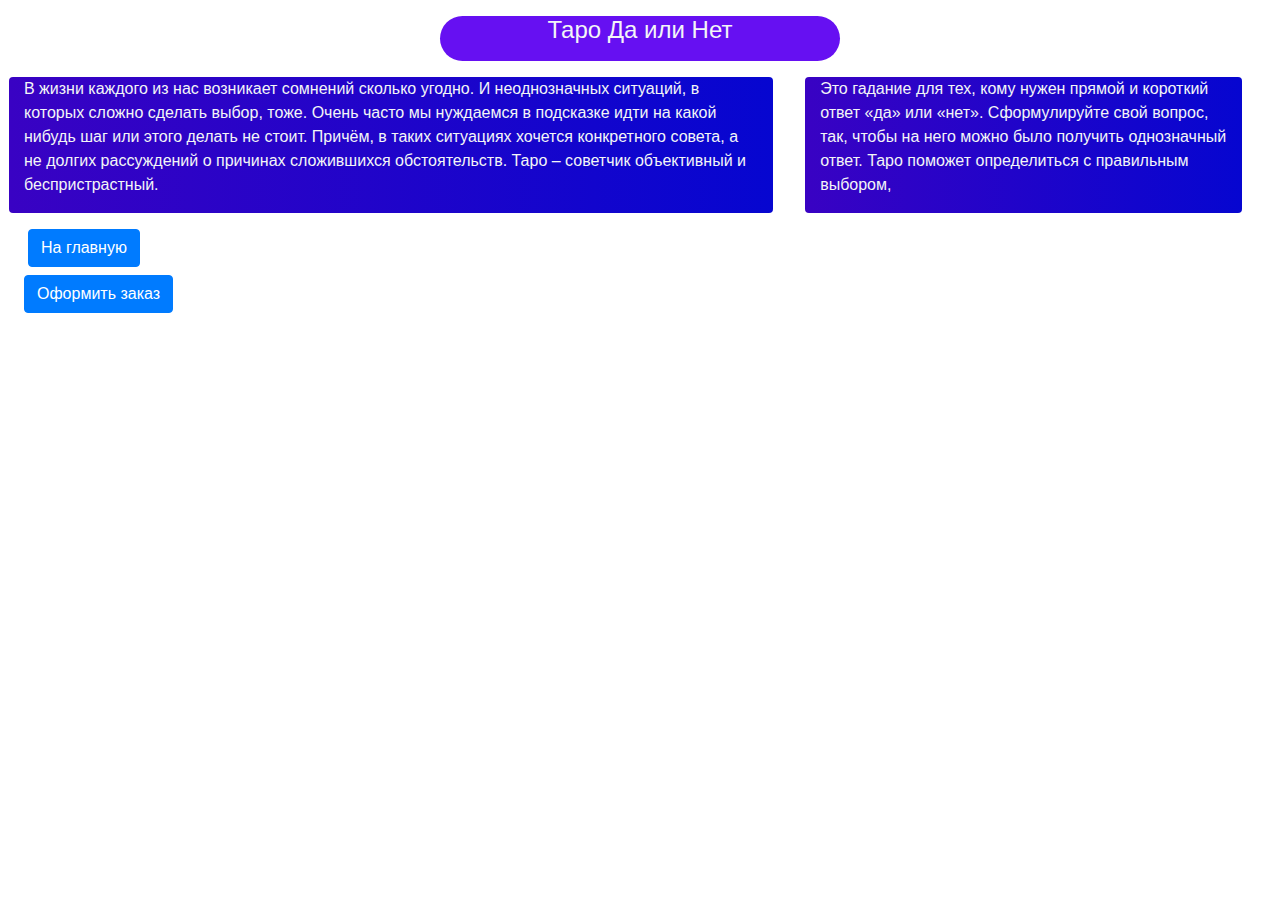
==== htmlkf.html @ 27c9c513 "Add files via upload" ====
<!DOCTYPE html>
<html>

<head>
    <title>Таро</title>
    <meta charset="UTF-8">
    <link rel="stylesheet" href="static/styles/bootstrap.min.css">
    <link rel="stylesheet" href="static/styles/style.css">
</head>

<body>
    <div class="centr">
        <div class="centr">
            <h4 class="rounded-pill zag my-3 mx-auto">Таро Да или Нет</h4>
        </div>
    </div>

    <div class="row">
        <div class="col-7 rounded card-t mx-4">
            <p class="table"> В жизни каждого из нас возникает сомнений сколько угодно. И неоднозначных ситуаций, в
                которых сложно
                сделать выбор, тоже. Очень часто мы нуждаемся в подсказке идти на какой нибудь шаг или этого делать не
                стоит. Причём, в таких ситуациях хочется конкретного совета, а не долгих рассуждений о причинах
                сложившихся обстоятельств. Таро – советчик объективный и беспристрастный.  </p>
        </div>
        <div class="col-4 rounded card-t mx-2">

            <p class="table">Это гадание для тех, кому нужен прямой и короткий ответ «да» или «нет». Сформулируйте свой
                вопрос, так,
                чтобы на него можно было получить однозначный ответ. Таро поможет определиться с правильным выбором,
            </p>
        </div>
    </div>


    <form action="/">
        <!--	<button class="text-bl ml-5 mt-2 "-->
        <!--	        type="sabmit">Ha главную-->
        <!--	</button>-->
        <div class="d-grid  gap-2 d-md-block mx-1 mt-2">
            <button class="btn btn-primary mt-2 ml-4" type="sabmit">Ha главную</button>
            <!-- <button type="button" class="btn btn-primary" type="sabmit">Ha главную></button> -->
        </div>
    </form>
    <div class="d-grid  gap-2 d-md-block">
        <a href="#hideObject" class="btn btn-primary mt-2 ml-4" data-bs-toggle="collapse" role="button" aria-expanded="false"
            aria-controls="hideObject">Оформить заказ</a>

        <div class="collapse multi-objects" id="hideObject">
            <div class="mt-3 alert alert-success">
                <p class="fvo">Вы можете заказать онлайн-консультацию, написав в
                   
                    <a href="https://www.instagram.com/tarolog_maria_zarubina/"><span class="fiv">&#10149; Instagram</span></a>
                </p>
            </div>
        </div>
    </div>
    <script src="https://cdnjs.cloudflare.com/ajax/libs/jquery/3.3.1/jquery.slim.js"
        integrity="sha256-/JqT3SQfawRcv/BIHPThkBvs0OEvtFFmqPF/lYI/Cxo=" crossorigin="anonymous"></script>
    <script defer src="static/js/bootstrap.bundle.min.js"></script>

</body>

</html>
---- static/styles/style.css ----
.table {
    /* margin-left: auto;
    margin-right: auto; */
    width: 100%;
    color:#f3f5f7;
  }

.centr {
    color:#f3f5f7;
    
}

.zag {
    width: 400px;
    height: 45px;        
    /* background: #024cd4; */
    background: #6610f2;
    color:#f3f5f7;
   
} 

.zag_1 {
    width: 600px;
    height: 45px;        
    background: #6610f2;
    color:#f3f5f7;
   
} 

.card-t {
    /* width: 300px; */
        background: linear-gradient(270deg, rgb(6, 6, 208) 0%, #3902c3);  
        /* color:aquamarine; */
        color:#f3f5f7;
        vertical-align: auto;
       
}
        
.fi {
    
     color: #e0f408;
 }
 
 .fiv {
    
    color: #4205fa;
}
 .fvo {
    
    color: #060115;
}

.text {
    display: inline-block;
    background-color: rgb(93, 89, 89);
    color: white;
    padding-left: 2px;
    /*margin: 0.1rem;*/
}
.text-bl {display: block;
   background-color: rgb(93, 89, 89);
    color: white;
    /*text-align: center;*/
}
.text-bl-in {
    display: inline-flex;
    background-color: rgb(93, 89, 89);
    color: white;
}
.centr {
    display: inline;
    color: #1b2120;
    text-align: center;
}


.ramka {
    border-style: groove;
    border-color: #e19d09;
}


.b {
    background: #32d543;
}
.f {
   font-style: italic;
    color: #f6fff7;
}
.block-image {
    width: 100px;
}
.main-form{
    margin: 20px;
    width: 500px;
}
.c{
    width: 200px;
    background:#6610f2 ;
    color: #a3cfbb;

}

.fon{
    font-size: 20px;
}
.fon1{
    font-size: 30px;
}
.block{
    width: 100px;
    height: 70px;
    background:#c4c8cb;
    margin: 20px;
}
.box{
    width: 600px;
    margin: 20px;
}
.height_max{
    height: 150px;
}
.con{
     height: 150px;
}
.jambotron{
    background: slategray;
    padding: 3px;
    margin-bottom: 15px;
}
.d-flex > div {
    width: 200px;
 }
.mybg{
    background: #a5abaf;
    font-style: italic;
    color: #a71d2a;
}
.navbar-toggler{
    outline: none!important;
}
.navbar-toggler:hover{
    background: #D5E2F1FF;
}
.my_font{
  font-size:20px;
}
.fon_site{
    font-size: 10px;
}
.card {
    width: 300px;
        background: linear-gradient(270deg, rgb(57, 57, 250) 0%, #2d2d2d);
        color:aquamarine;
    }

    

       

footer{
    padding: 30px 0;
    color: #999;
    text-align: center;
    background-color: #000000;
 }
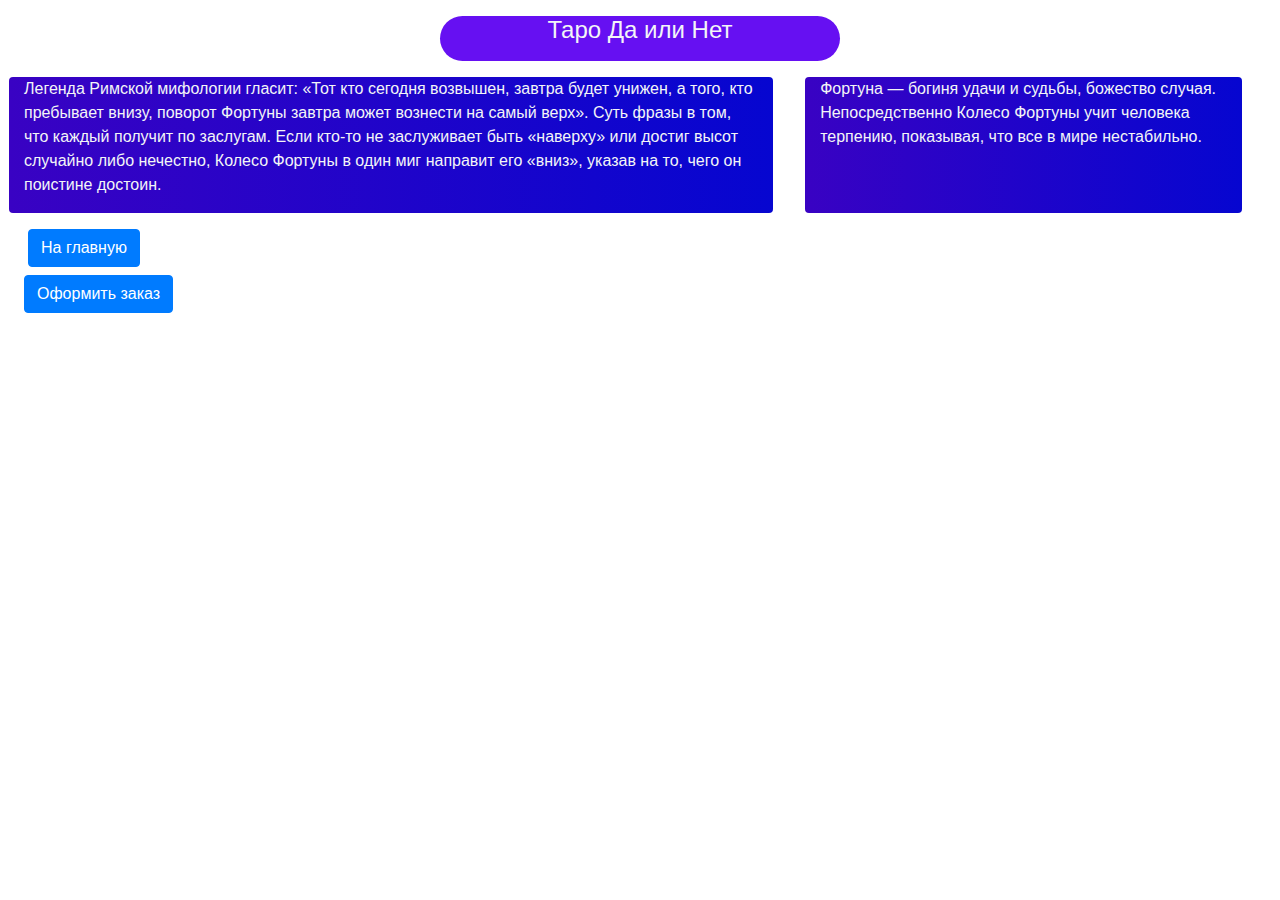
==== commit 35672a7a: "Update htmlkf.html" ====
--- a/htmlkf.html
+++ b/htmlkf.html
@@ -17,17 +17,15 @@
 
     <div class="row">
         <div class="col-7 rounded card-t mx-4">
-            <p class="table"> В жизни каждого из нас возникает сомнений сколько угодно. И неоднозначных ситуаций, в
-                которых сложно
-                сделать выбор, тоже. Очень часто мы нуждаемся в подсказке идти на какой нибудь шаг или этого делать не
-                стоит. Причём, в таких ситуациях хочется конкретного совета, а не долгих рассуждений о причинах
-                сложившихся обстоятельств. Таро – советчик объективный и беспристрастный.  </p>
+            <p class="table"> Легенда Римской мифологии гласит: «Тот кто сегодня возвышен, завтра будет унижен, а того, кто пребывает
+                внизу, поворот Фортуны завтра может вознести на самый верх». Суть фразы в том, что каждый получит по
+                заслугам. Если кто-то не заслуживает быть «наверху» или достиг высот случайно либо нечестно, Колесо
+                Фортуны в один миг направит его «вниз», указав на то, чего он поистине достоин.  </p>
         </div>
         <div class="col-4 rounded card-t mx-2">
 
-            <p class="table">Это гадание для тех, кому нужен прямой и короткий ответ «да» или «нет». Сформулируйте свой
-                вопрос, так,
-                чтобы на него можно было получить однозначный ответ. Таро поможет определиться с правильным выбором,
+            <p class="table">Фортуна — богиня удачи и судьбы, божество случая. Непосредственно Колесо Фортуны учит человека терпению,
+                показывая, что все в мире нестабильно.
             </p>
         </div>
     </div>
@@ -61,4 +59,4 @@
 
 </body>
 
-</html>+</html>
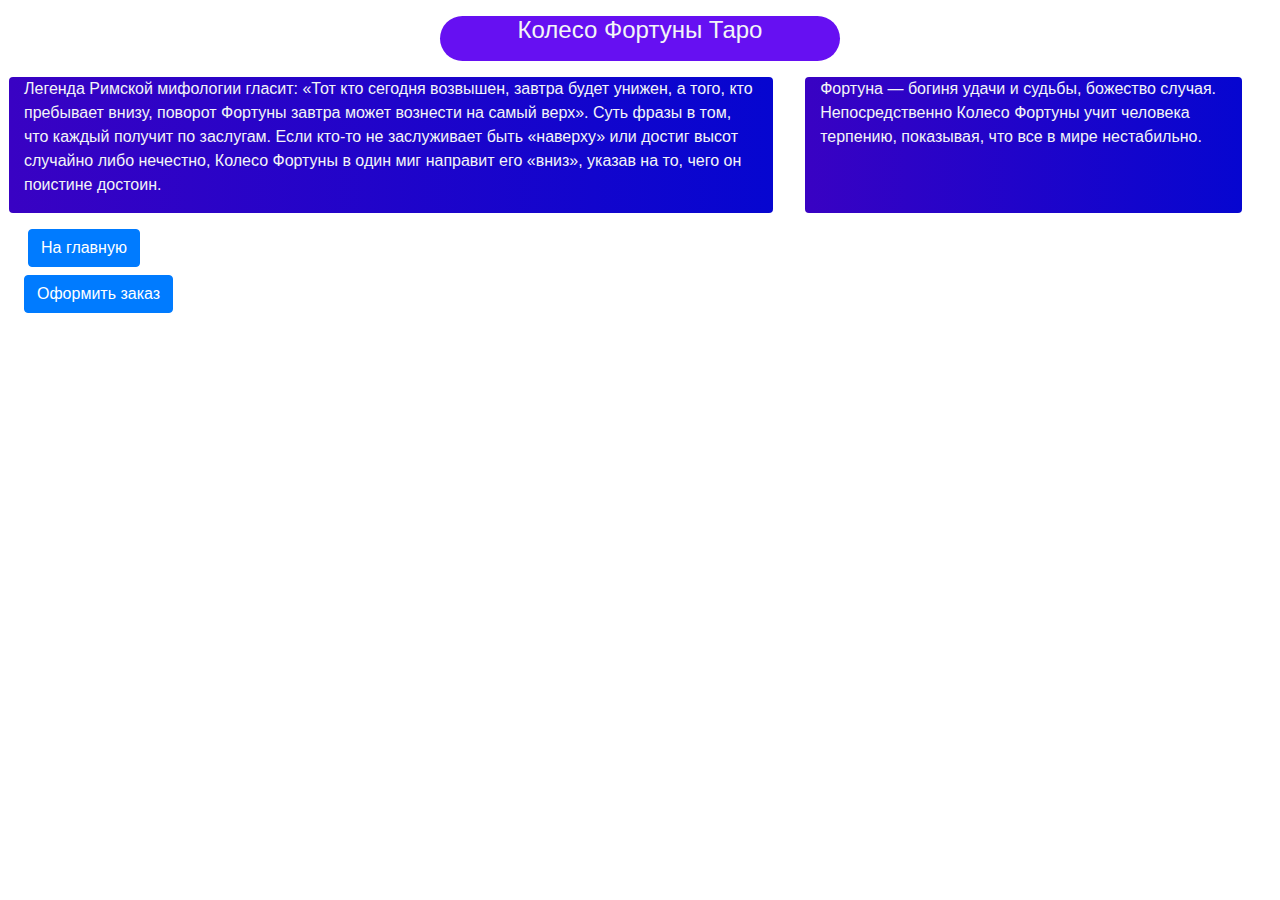
==== commit 483fa541: "Update htmlkf.html" ====
--- a/htmlkf.html
+++ b/htmlkf.html
@@ -11,7 +11,7 @@
 <body>
     <div class="centr">
         <div class="centr">
-            <h4 class="rounded-pill zag my-3 mx-auto">Таро Да или Нет</h4>
+            <h4 class="rounded-pill zag my-3 mx-auto">Колесо Фортуны Таро</h4>
         </div>
     </div>
 
